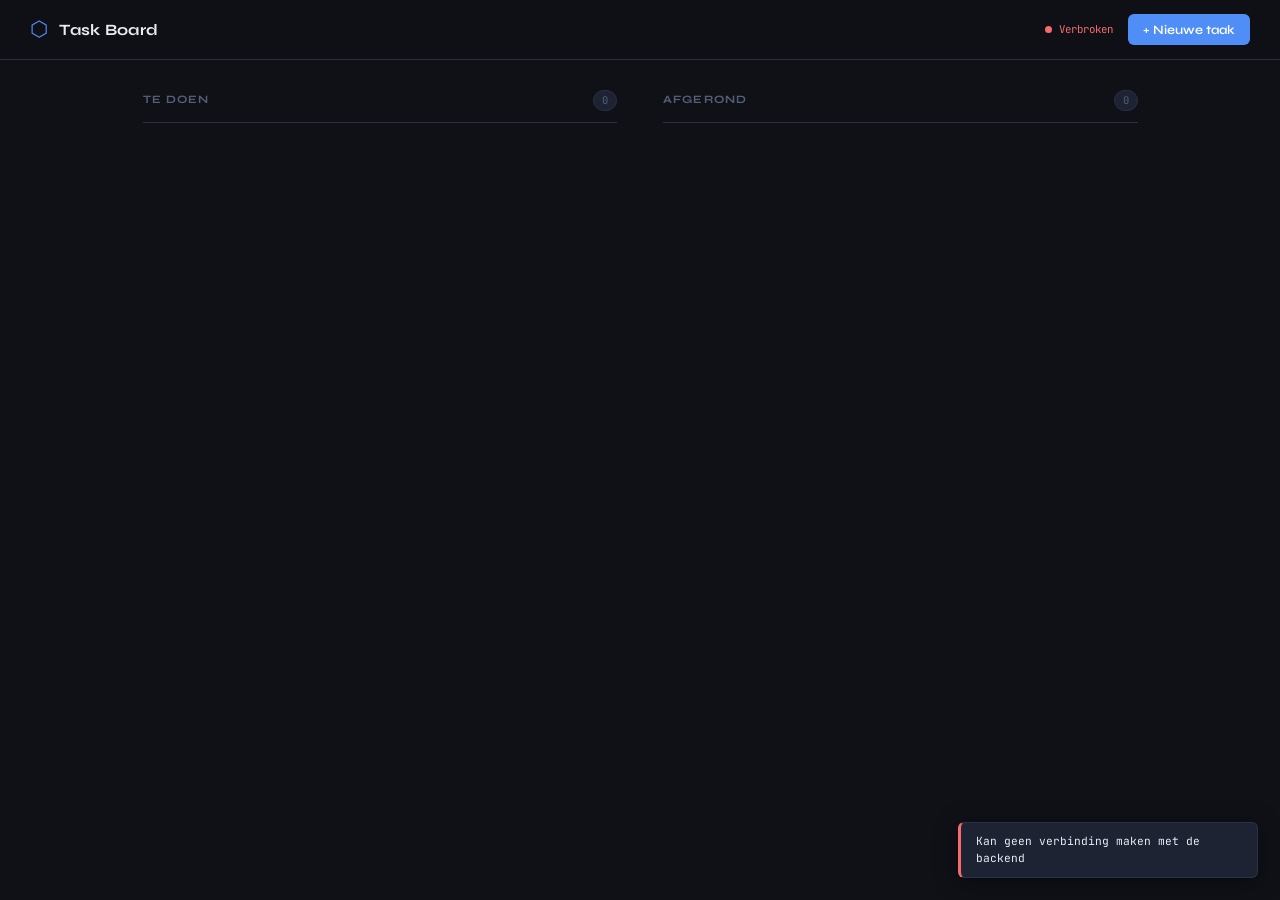
==== frontend/index.html @ 5b2ffd1b "Most implementations General implementation overview: - Config (read .env file) - Task Service (sepa" ====
<!DOCTYPE html>
<html lang="nl">
<head>
  <meta charset="UTF-8" />
  <meta name="viewport" content="width=device-width, initial-scale=1.0" />
  <title>Task Board</title>
  <link rel="preconnect" href="https://fonts.googleapis.com" />
  <link rel="preconnect" href="https://fonts.gstatic.com" crossorigin />
  <link href="https://fonts.googleapis.com/css2?family=Syne:wght@400;600;700;800&family=JetBrains+Mono:wght@400;500&display=swap" rel="stylesheet" />
  <link rel="stylesheet" href="style.css" />
</head>
<body>
  <!-- Header -->
  <header class="header">
    <div class="header-left">
      <span class="logo">⬡</span>
      <h1 class="header-title">Task Board</h1>
    </div>
    <div class="header-right">
      <div class="ws-indicator" id="ws-indicator">
        <span class="ws-dot"></span>
        <span class="ws-label" id="ws-label">Verbinden…</span>
      </div>
      <button class="btn-primary" id="btn-new-task">+ Nieuwe taak</button>
    </div>
  </header>

  <!-- Main columns -->
  <main class="board">
    <section class="column" id="col-todo">
      <div class="column-header">
        <span class="column-title">Te doen</span>
        <span class="column-count" id="count-todo">0</span>
      </div>
      <div class="task-list" id="list-todo"></div>
    </section>

    <div class="column-divider"></div>

    <section class="column" id="col-done">
      <div class="column-header">
        <span class="column-title">Afgerond</span>
        <span class="column-count" id="count-done">0</span>
      </div>
      <div class="task-list" id="list-done"></div>
    </section>
  </main>

  <!-- Empty state -->
  <div class="empty-state hidden" id="empty-state">
    <span class="empty-icon">◫</span>
    <p>Geen taken. Maak er een aan.</p>
  </div>

  <!-- Modal -->
  <div class="modal-backdrop hidden" id="modal-backdrop">
    <div class="modal" role="dialog" aria-modal="true" aria-labelledby="modal-title">
      <div class="modal-header">
        <h2 class="modal-title" id="modal-title">Nieuwe taak</h2>
        <button class="modal-close" id="modal-close" aria-label="Sluiten">✕</button>
      </div>
      <div class="modal-body">
        <div class="field">
          <label class="field-label" for="input-title">Titel <span class="required">*</span></label>
          <input class="field-input" id="input-title" type="text" placeholder="Wat moet er gebeuren?" autocomplete="off" />
        </div>
        <div class="field">
          <label class="field-label" for="input-location">Locatie</label>
          <input class="field-input" id="input-location" type="text" placeholder="Bijv. Gent, Leuven…" autocomplete="off" />
          <span class="field-hint" id="weather-hint"></span>
        </div>
        <div class="field">
          <label class="field-label" for="input-deadline">Deadline</label>
          <input class="field-input" id="input-deadline" type="datetime-local" />
          <button class="clear-btn" id="btn-clear-deadline" type="button">Verwijder deadline</button>
        </div>
        <div class="field" id="field-status" style="display:none">
          <label class="field-label" for="input-status">Status</label>
          <select class="field-input" id="input-status">
            <option value="todo">Te doen</option>
            <option value="done">Afgerond</option>
          </select>
        </div>
      </div>
      <div class="modal-footer">
        <span class="modal-error" id="modal-error"></span>
        <button class="btn-ghost" id="btn-cancel">Annuleer</button>
        <button class="btn-primary" id="btn-save">Opslaan</button>
      </div>
    </div>
  </div>

  <!-- Conflict modal -->
  <div class="modal-backdrop hidden" id="conflict-backdrop">
    <div class="modal modal-sm" role="alertdialog">
      <div class="modal-header">
        <h2 class="modal-title">⚡ Versieconflict</h2>
      </div>
      <div class="modal-body">
        <p class="conflict-text">
          Deze taak werd gewijzigd door een ander kanaal terwijl jij hem aan het bewerken was.<br/>
          De pagina is bijgewerkt met de laatste versie.
        </p>
      </div>
      <div class="modal-footer">
        <button class="btn-primary" id="btn-conflict-ok">Begrepen</button>
      </div>
    </div>
  </div>

  <!-- Toast container -->
  <div class="toast-container" id="toast-container"></div>

  <script src="app.js"></script>
</body>
</html>
---- frontend/style.css ----
/* ===========================
   CSS Variables
   =========================== */
:root {
  --bg:          #0f1117;
  --surface:     #181c27;
  --surface-2:   #1e2333;
  --border:      #2a3045;
  --border-hover:#3d4a6b;

  --text:        #e8ecf4;
  --text-2:      #8b95b0;
  --text-3:      #555f7a;

  --accent:      #4f8ef7;
  --accent-dim:  #1e3a6e;
  --green:       #3ecf8e;
  --green-dim:   #0d3324;
  --red:         #f76b6b;
  --red-dim:     #3d1a1a;
  --amber:       #f5a623;
  --amber-dim:   #3d2a0a;

  --radius:      10px;
  --radius-sm:   6px;
  --shadow:      0 4px 24px rgba(0,0,0,0.4);
  --shadow-sm:   0 2px 8px rgba(0,0,0,0.3);

  --font-ui:     'Syne', sans-serif;
  --font-mono:   'JetBrains Mono', monospace;

  --transition:  200ms cubic-bezier(0.4, 0, 0.2, 1);
}

/* ===========================
   Reset & Base
   =========================== */
*, *::before, *::after { box-sizing: border-box; margin: 0; padding: 0; }

html { font-size: 15px; }

body {
  background: var(--bg);
  color: var(--text);
  font-family: var(--font-ui);
  min-height: 100vh;
  line-height: 1.5;
  -webkit-font-smoothing: antialiased;
}

/* ===========================
   Header
   =========================== */
.header {
  position: sticky;
  top: 0;
  z-index: 100;
  display: flex;
  align-items: center;
  justify-content: space-between;
  padding: 0 2rem;
  height: 60px;
  background: rgba(15, 17, 23, 0.85);
  backdrop-filter: blur(12px);
  border-bottom: 1px solid var(--border);
}

.header-left { display: flex; align-items: center; gap: 0.75rem; }

.logo {
  font-size: 1.4rem;
  color: var(--accent);
  line-height: 1;
}

.header-title {
  font-size: 1.05rem;
  font-weight: 700;
  letter-spacing: 0.02em;
  color: var(--text);
}

.header-right { display: flex; align-items: center; gap: 1rem; }

/* ===========================
   WebSocket indicator
   =========================== */
.ws-indicator {
  display: flex;
  align-items: center;
  gap: 0.45rem;
  font-family: var(--font-mono);
  font-size: 0.72rem;
  color: var(--text-3);
}

.ws-dot {
  width: 7px;
  height: 7px;
  border-radius: 50%;
  background: var(--text-3);
  transition: background var(--transition);
}

.ws-indicator.connected .ws-dot  { background: var(--green); box-shadow: 0 0 6px var(--green); }
.ws-indicator.connected .ws-label { color: var(--green); }
.ws-indicator.disconnected .ws-dot  { background: var(--red); }
.ws-indicator.disconnected .ws-label { color: var(--red); }

/* ===========================
   Buttons
   =========================== */
.btn-primary {
  background: var(--accent);
  color: #fff;
  border: none;
  padding: 0.5rem 1rem;
  border-radius: var(--radius-sm);
  font-family: var(--font-ui);
  font-size: 0.85rem;
  font-weight: 600;
  cursor: pointer;
  transition: opacity var(--transition), transform var(--transition);
  white-space: nowrap;
}
.btn-primary:hover  { opacity: 0.88; }
.btn-primary:active { transform: scale(0.97); }

.btn-ghost {
  background: transparent;
  color: var(--text-2);
  border: 1px solid var(--border);
  padding: 0.5rem 1rem;
  border-radius: var(--radius-sm);
  font-family: var(--font-ui);
  font-size: 0.85rem;
  font-weight: 600;
  cursor: pointer;
  transition: border-color var(--transition), color var(--transition);
}
.btn-ghost:hover { border-color: var(--border-hover); color: var(--text); }

.btn-icon {
  background: transparent;
  border: 1px solid transparent;
  color: var(--text-3);
  padding: 0.3rem;
  border-radius: var(--radius-sm);
  cursor: pointer;
  font-size: 0.8rem;
  line-height: 1;
  transition: background var(--transition), color var(--transition), border-color var(--transition);
  display: flex;
  align-items: center;
  justify-content: center;
  width: 28px;
  height: 28px;
}
.btn-icon:hover { background: var(--surface-2); border-color: var(--border); color: var(--text); }
.btn-icon.danger:hover { background: var(--red-dim); border-color: var(--red); color: var(--red); }
.btn-icon.complete:hover { background: var(--green-dim); border-color: var(--green); color: var(--green); }

.clear-btn {
  background: transparent;
  border: none;
  color: var(--text-3);
  font-family: var(--font-mono);
  font-size: 0.7rem;
  cursor: pointer;
  padding: 0;
  margin-top: 0.35rem;
  transition: color var(--transition);
}
.clear-btn:hover { color: var(--red); }

/* ===========================
   Board layout
   =========================== */
.board {
  display: grid;
  grid-template-columns: 1fr 1px 1fr;
  gap: 0;
  max-width: 1100px;
  margin: 0 auto;
  padding: 2rem 2rem 4rem;
  min-height: calc(100vh - 60px);
}

.column { padding: 0 1.5rem; }

.column-divider {
  background: var(--border);
  margin: 0 0.5rem;
  border-radius: 1px;
}

.column-header {
  display: flex;
  align-items: center;
  justify-content: space-between;
  margin-bottom: 1.25rem;
  padding-bottom: 0.75rem;
  border-bottom: 1px solid var(--border);
}

.column-title {
  font-size: 0.75rem;
  font-weight: 700;
  text-transform: uppercase;
  letter-spacing: 0.1em;
  color: var(--text-3);
}

.column-count {
  font-family: var(--font-mono);
  font-size: 0.7rem;
  background: var(--surface-2);
  color: var(--text-3);
  padding: 0.1rem 0.45rem;
  border-radius: 20px;
  border: 1px solid var(--border);
  min-width: 24px;
  text-align: center;
}

.task-list {
  display: flex;
  flex-direction: column;
  gap: 0.65rem;
}

/* ===========================
   Task card
   =========================== */
.task-card {
  background: var(--surface);
  border: 1px solid var(--border);
  border-radius: var(--radius);
  padding: 0.9rem 1rem;
  transition: border-color var(--transition), box-shadow var(--transition), transform var(--transition);
  animation: card-in 200ms ease both;
}

@keyframes card-in {
  from { opacity: 0; transform: translateY(6px); }
  to   { opacity: 1; transform: translateY(0); }
}

.task-card:hover {
  border-color: var(--border-hover);
  box-shadow: var(--shadow-sm);
}

.task-card.done {
  opacity: 0.55;
}

.task-card-top {
  display: flex;
  align-items: flex-start;
  gap: 0.75rem;
}

.task-check {
  flex-shrink: 0;
  width: 18px;
  height: 18px;
  border-radius: 50%;
  border: 2px solid var(--border-hover);
  margin-top: 2px;
  cursor: pointer;
  transition: background var(--transition), border-color var(--transition);
  display: flex;
  align-items: center;
  justify-content: center;
  font-size: 0.6rem;
  color: transparent;
}
.task-check:hover { border-color: var(--green); }
.task-card.done .task-check {
  background: var(--green);
  border-color: var(--green);
  color: #000;
}

.task-body { flex: 1; min-width: 0; }

.task-title {
  font-size: 0.92rem;
  font-weight: 600;
  color: var(--text);
  word-break: break-word;
  line-height: 1.4;
}

.task-card.done .task-title {
  text-decoration: line-through;
  color: var(--text-3);
}

.task-meta {
  display: flex;
  flex-wrap: wrap;
  gap: 0.4rem;
  margin-top: 0.5rem;
}

.meta-tag {
  display: inline-flex;
  align-items: center;
  gap: 0.25rem;
  font-family: var(--font-mono);
  font-size: 0.68rem;
  color: var(--text-3);
  background: var(--surface-2);
  border: 1px solid var(--border);
  padding: 0.1rem 0.45rem;
  border-radius: 4px;
}

.meta-tag.location { color: var(--accent); border-color: var(--accent-dim); background: rgba(79,142,247,0.06); }
.meta-tag.deadline { color: var(--amber); border-color: var(--amber-dim); background: rgba(245,166,35,0.06); }
.meta-tag.deadline.overdue { color: var(--red); border-color: var(--red-dim); background: rgba(247,107,107,0.06); }
.meta-tag.weather { color: var(--green); border-color: var(--green-dim); background: rgba(62,207,142,0.06); }
.meta-tag.version { color: var(--text-3); }

.task-actions {
  display: flex;
  gap: 0.25rem;
  flex-shrink: 0;
  opacity: 0;
  transition: opacity var(--transition);
}

.task-card:hover .task-actions { opacity: 1; }

/* ===========================
   Empty state
   =========================== */
.empty-state {
  text-align: center;
  padding: 5rem 2rem;
  color: var(--text-3);
}

.empty-icon {
  display: block;
  font-size: 3rem;
  margin-bottom: 1rem;
  opacity: 0.3;
}

.empty-state p {
  font-size: 0.9rem;
}

/* ===========================
   Modal
   =========================== */
.modal-backdrop {
  position: fixed;
  inset: 0;
  background: rgba(0,0,0,0.6);
  backdrop-filter: blur(4px);
  display: flex;
  align-items: center;
  justify-content: center;
  z-index: 200;
  animation: fade-in 150ms ease both;
}

@keyframes fade-in {
  from { opacity: 0; }
  to   { opacity: 1; }
}

.modal {
  background: var(--surface);
  border: 1px solid var(--border);
  border-radius: var(--radius);
  box-shadow: var(--shadow);
  width: 100%;
  max-width: 460px;
  animation: modal-in 200ms cubic-bezier(0.34, 1.56, 0.64, 1) both;
}

.modal-sm { max-width: 360px; }

@keyframes modal-in {
  from { opacity: 0; transform: scale(0.94) translateY(8px); }
  to   { opacity: 1; transform: scale(1) translateY(0); }
}

.modal-header {
  display: flex;
  align-items: center;
  justify-content: space-between;
  padding: 1.1rem 1.25rem 0.75rem;
  border-bottom: 1px solid var(--border);
}

.modal-title {
  font-size: 1rem;
  font-weight: 700;
}

.modal-close {
  background: transparent;
  border: none;
  color: var(--text-3);
  font-size: 0.9rem;
  cursor: pointer;
  padding: 0.25rem;
  border-radius: 4px;
  transition: color var(--transition), background var(--transition);
  line-height: 1;
}
.modal-close:hover { color: var(--text); background: var(--surface-2); }

.modal-body { padding: 1.1rem 1.25rem; display: flex; flex-direction: column; gap: 1rem; }

.modal-footer {
  display: flex;
  align-items: center;
  justify-content: flex-end;
  gap: 0.6rem;
  padding: 0.75rem 1.25rem 1.1rem;
  border-top: 1px solid var(--border);
}

.modal-error {
  flex: 1;
  font-family: var(--font-mono);
  font-size: 0.72rem;
  color: var(--red);
  min-height: 1em;
}

.conflict-text {
  font-size: 0.88rem;
  color: var(--text-2);
  line-height: 1.6;
}

/* ===========================
   Form fields
   =========================== */
.field { display: flex; flex-direction: column; gap: 0.35rem; }

.field-label {
  font-size: 0.75rem;
  font-weight: 600;
  text-transform: uppercase;
  letter-spacing: 0.06em;
  color: var(--text-3);
}

.required { color: var(--accent); }

.field-input {
  background: var(--bg);
  border: 1px solid var(--border);
  border-radius: var(--radius-sm);
  padding: 0.6rem 0.8rem;
  color: var(--text);
  font-family: var(--font-ui);
  font-size: 0.88rem;
  outline: none;
  transition: border-color var(--transition), box-shadow var(--transition);
  width: 100%;
}
.field-input:focus {
  border-color: var(--accent);
  box-shadow: 0 0 0 2px rgba(79, 142, 247, 0.15);
}
.field-input::placeholder { color: var(--text-3); }

select.field-input { cursor: pointer; }

.field-hint {
  font-family: var(--font-mono);
  font-size: 0.7rem;
  color: var(--green);
  min-height: 1em;
}

/* ===========================
   Toast
   =========================== */
.toast-container {
  position: fixed;
  bottom: 1.5rem;
  right: 1.5rem;
  z-index: 300;
  display: flex;
  flex-direction: column;
  gap: 0.5rem;
  pointer-events: none;
}

.toast {
  background: var(--surface-2);
  border: 1px solid var(--border);
  border-radius: var(--radius-sm);
  padding: 0.65rem 1rem;
  font-family: var(--font-mono);
  font-size: 0.75rem;
  color: var(--text);
  box-shadow: var(--shadow);
  pointer-events: all;
  animation: toast-in 250ms ease both;
  max-width: 300px;
}

.toast.success { border-left: 3px solid var(--green); }
.toast.error   { border-left: 3px solid var(--red); }
.toast.info    { border-left: 3px solid var(--accent); }

@keyframes toast-in {
  from { opacity: 0; transform: translateX(12px); }
  to   { opacity: 1; transform: translateX(0); }
}

@keyframes toast-out {
  from { opacity: 1; transform: translateX(0); }
  to   { opacity: 0; transform: translateX(12px); }
}

/* ===========================
   Utility
   =========================== */
.hidden { display: none !important; }

/* ===========================
   Scrollbar
   =========================== */
::-webkit-scrollbar { width: 6px; }
::-webkit-scrollbar-track { background: var(--bg); }
::-webkit-scrollbar-thumb { background: var(--border); border-radius: 3px; }
::-webkit-scrollbar-thumb:hover { background: var(--border-hover); }

/* ===========================
   Responsive
   =========================== */
@media (max-width: 680px) {
  .board {
    grid-template-columns: 1fr;
    grid-template-rows: auto 1px auto;
    padding: 1.25rem 1rem 3rem;
  }
  .column { padding: 0; }
  .column-divider { margin: 0.5rem 0; height: 1px; width: 100%; }
  .header { padding: 0 1rem; }
  .header-title { display: none; }
}
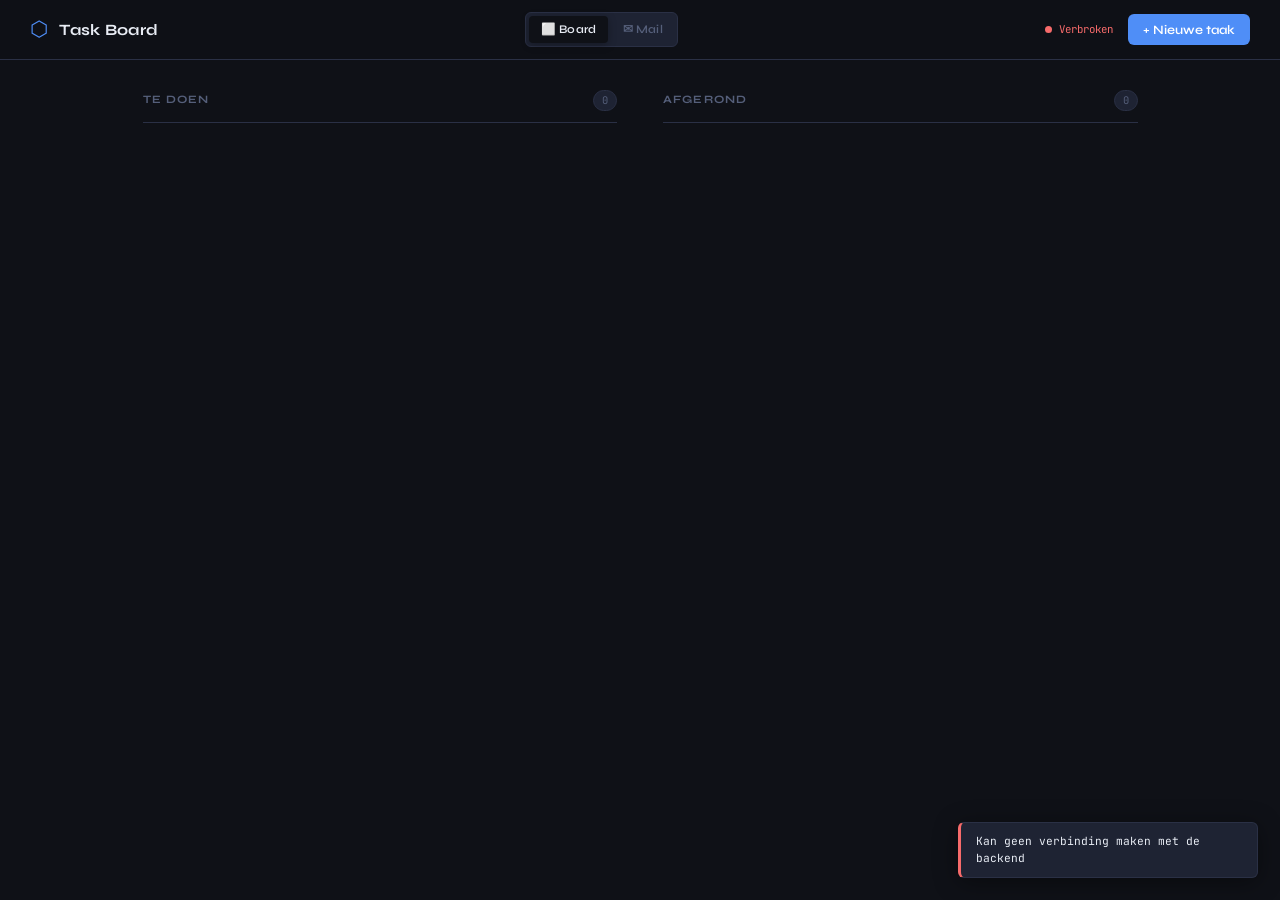
==== commit ac13104e: "Email API + Email frontend - Adding email endpoint to get tasks and give commands. - Adding email fr" ====
--- a/frontend/index.html
+++ b/frontend/index.html
@@ -1,116 +1,130 @@
 <!DOCTYPE html>
 <html lang="nl">
+
 <head>
-  <meta charset="UTF-8" />
-  <meta name="viewport" content="width=device-width, initial-scale=1.0" />
-  <title>Task Board</title>
-  <link rel="preconnect" href="https://fonts.googleapis.com" />
-  <link rel="preconnect" href="https://fonts.gstatic.com" crossorigin />
-  <link href="https://fonts.googleapis.com/css2?family=Syne:wght@400;600;700;800&family=JetBrains+Mono:wght@400;500&display=swap" rel="stylesheet" />
-  <link rel="stylesheet" href="style.css" />
+    <meta charset="UTF-8" />
+    <meta name="viewport" content="width=device-width, initial-scale=1.0" />
+    <title>Task Board</title>
+    <link rel="preconnect" href="https://fonts.googleapis.com" />
+    <link rel="preconnect" href="https://fonts.gstatic.com" crossorigin />
+    <link
+        href="https://fonts.googleapis.com/css2?family=Syne:wght@400;600;700;800&family=JetBrains+Mono:wght@400;500&display=swap"
+        rel="stylesheet" />
+    <link rel="stylesheet" href="style.css" />
 </head>
+
 <body>
-  <!-- Header -->
-  <header class="header">
-    <div class="header-left">
-      <span class="logo">⬡</span>
-      <h1 class="header-title">Task Board</h1>
+    <!-- Header -->
+    <header class="header">
+        <div class="header-left">
+            <span class="logo">⬡</span>
+            <h1 class="header-title">Task Board</h1>
+        </div>
+
+        <!-- Navigatie tussen Board en Mail -->
+        <nav class="nav" aria-label="Paginanavigatie">
+            <a href="index.html" class="nav-link active">⬜ Board</a>
+            <a href="mail.html" class="nav-link">✉ Mail</a>
+        </nav>
+
+        <div class="header-right">
+            <div class="ws-indicator" id="ws-indicator">
+                <span class="ws-dot"></span>
+                <span class="ws-label" id="ws-label">Verbinden…</span>
+            </div>
+            <button class="btn-primary" id="btn-new-task">+ Nieuwe taak</button>
+        </div>
+    </header>
+
+    <!-- Main columns -->
+    <main class="board">
+        <section class="column" id="col-todo">
+            <div class="column-header">
+                <span class="column-title">Te doen</span>
+                <span class="column-count" id="count-todo">0</span>
+            </div>
+            <div class="task-list" id="list-todo"></div>
+        </section>
+
+        <div class="column-divider"></div>
+
+        <section class="column" id="col-done">
+            <div class="column-header">
+                <span class="column-title">Afgerond</span>
+                <span class="column-count" id="count-done">0</span>
+            </div>
+            <div class="task-list" id="list-done"></div>
+        </section>
+    </main>
+
+    <!-- Empty state -->
+    <div class="empty-state hidden" id="empty-state">
+        <span class="empty-icon">◫</span>
+        <p>Geen taken. Maak er een aan.</p>
     </div>
-    <div class="header-right">
-      <div class="ws-indicator" id="ws-indicator">
-        <span class="ws-dot"></span>
-        <span class="ws-label" id="ws-label">Verbinden…</span>
-      </div>
-      <button class="btn-primary" id="btn-new-task">+ Nieuwe taak</button>
+
+    <!-- Modal -->
+    <div class="modal-backdrop hidden" id="modal-backdrop">
+        <div class="modal" role="dialog" aria-modal="true" aria-labelledby="modal-title">
+            <div class="modal-header">
+                <h2 class="modal-title" id="modal-title">Nieuwe taak</h2>
+                <button class="modal-close" id="modal-close" aria-label="Sluiten">✕</button>
+            </div>
+            <div class="modal-body">
+                <div class="field">
+                    <label class="field-label" for="input-title">Titel <span class="required">*</span></label>
+                    <input class="field-input" id="input-title" type="text" placeholder="Wat moet er gebeuren?"
+                        autocomplete="off" />
+                </div>
+                <div class="field">
+                    <label class="field-label" for="input-location">Locatie</label>
+                    <input class="field-input" id="input-location" type="text" placeholder="Bijv. Gent, Leuven…"
+                        autocomplete="off" />
+                    <span class="field-hint" id="weather-hint"></span>
+                </div>
+                <div class="field">
+                    <label class="field-label" for="input-deadline">Deadline</label>
+                    <input class="field-input" id="input-deadline" type="datetime-local" />
+                    <button class="clear-btn" id="btn-clear-deadline" type="button">Verwijder deadline</button>
+                </div>
+                <div class="field" id="field-status" style="display:none">
+                    <label class="field-label" for="input-status">Status</label>
+                    <select class="field-input" id="input-status">
+                        <option value="todo">Te doen</option>
+                        <option value="done">Afgerond</option>
+                    </select>
+                </div>
+            </div>
+            <div class="modal-footer">
+                <span class="modal-error" id="modal-error"></span>
+                <button class="btn-ghost" id="btn-cancel">Annuleer</button>
+                <button class="btn-primary" id="btn-save">Opslaan</button>
+            </div>
+        </div>
     </div>
-  </header>
 
-  <!-- Main columns -->
-  <main class="board">
-    <section class="column" id="col-todo">
-      <div class="column-header">
-        <span class="column-title">Te doen</span>
-        <span class="column-count" id="count-todo">0</span>
-      </div>
-      <div class="task-list" id="list-todo"></div>
-    </section>
+    <!-- Conflict modal -->
+    <div class="modal-backdrop hidden" id="conflict-backdrop">
+        <div class="modal modal-sm" role="alertdialog">
+            <div class="modal-header">
+                <h2 class="modal-title">⚡ Versieconflict</h2>
+            </div>
+            <div class="modal-body">
+                <p class="conflict-text">
+                    Deze taak werd gewijzigd door een ander kanaal terwijl jij hem aan het bewerken was.<br />
+                    De pagina is bijgewerkt met de laatste versie.
+                </p>
+            </div>
+            <div class="modal-footer">
+                <button class="btn-primary" id="btn-conflict-ok">Begrepen</button>
+            </div>
+        </div>
+    </div>
 
-    <div class="column-divider"></div>
+    <!-- Toast container -->
+    <div class="toast-container" id="toast-container"></div>
 
-    <section class="column" id="col-done">
-      <div class="column-header">
-        <span class="column-title">Afgerond</span>
-        <span class="column-count" id="count-done">0</span>
-      </div>
-      <div class="task-list" id="list-done"></div>
-    </section>
-  </main>
+    <script src="app.js"></script>
+</body>
 
-  <!-- Empty state -->
-  <div class="empty-state hidden" id="empty-state">
-    <span class="empty-icon">◫</span>
-    <p>Geen taken. Maak er een aan.</p>
-  </div>
-
-  <!-- Modal -->
-  <div class="modal-backdrop hidden" id="modal-backdrop">
-    <div class="modal" role="dialog" aria-modal="true" aria-labelledby="modal-title">
-      <div class="modal-header">
-        <h2 class="modal-title" id="modal-title">Nieuwe taak</h2>
-        <button class="modal-close" id="modal-close" aria-label="Sluiten">✕</button>
-      </div>
-      <div class="modal-body">
-        <div class="field">
-          <label class="field-label" for="input-title">Titel <span class="required">*</span></label>
-          <input class="field-input" id="input-title" type="text" placeholder="Wat moet er gebeuren?" autocomplete="off" />
-        </div>
-        <div class="field">
-          <label class="field-label" for="input-location">Locatie</label>
-          <input class="field-input" id="input-location" type="text" placeholder="Bijv. Gent, Leuven…" autocomplete="off" />
-          <span class="field-hint" id="weather-hint"></span>
-        </div>
-        <div class="field">
-          <label class="field-label" for="input-deadline">Deadline</label>
-          <input class="field-input" id="input-deadline" type="datetime-local" />
-          <button class="clear-btn" id="btn-clear-deadline" type="button">Verwijder deadline</button>
-        </div>
-        <div class="field" id="field-status" style="display:none">
-          <label class="field-label" for="input-status">Status</label>
-          <select class="field-input" id="input-status">
-            <option value="todo">Te doen</option>
-            <option value="done">Afgerond</option>
-          </select>
-        </div>
-      </div>
-      <div class="modal-footer">
-        <span class="modal-error" id="modal-error"></span>
-        <button class="btn-ghost" id="btn-cancel">Annuleer</button>
-        <button class="btn-primary" id="btn-save">Opslaan</button>
-      </div>
-    </div>
-  </div>
-
-  <!-- Conflict modal -->
-  <div class="modal-backdrop hidden" id="conflict-backdrop">
-    <div class="modal modal-sm" role="alertdialog">
-      <div class="modal-header">
-        <h2 class="modal-title">⚡ Versieconflict</h2>
-      </div>
-      <div class="modal-body">
-        <p class="conflict-text">
-          Deze taak werd gewijzigd door een ander kanaal terwijl jij hem aan het bewerken was.<br/>
-          De pagina is bijgewerkt met de laatste versie.
-        </p>
-      </div>
-      <div class="modal-footer">
-        <button class="btn-primary" id="btn-conflict-ok">Begrepen</button>
-      </div>
-    </div>
-  </div>
-
-  <!-- Toast container -->
-  <div class="toast-container" id="toast-container"></div>
-
-  <script src="app.js"></script>
-</body>
-</html>
+</html>
--- a/frontend/style.css
+++ b/frontend/style.css
@@ -2,554 +2,775 @@
    CSS Variables
    =========================== */
 :root {
-  --bg:          #0f1117;
-  --surface:     #181c27;
-  --surface-2:   #1e2333;
-  --border:      #2a3045;
-  --border-hover:#3d4a6b;
-
-  --text:        #e8ecf4;
-  --text-2:      #8b95b0;
-  --text-3:      #555f7a;
-
-  --accent:      #4f8ef7;
-  --accent-dim:  #1e3a6e;
-  --green:       #3ecf8e;
-  --green-dim:   #0d3324;
-  --red:         #f76b6b;
-  --red-dim:     #3d1a1a;
-  --amber:       #f5a623;
-  --amber-dim:   #3d2a0a;
-
-  --radius:      10px;
-  --radius-sm:   6px;
-  --shadow:      0 4px 24px rgba(0,0,0,0.4);
-  --shadow-sm:   0 2px 8px rgba(0,0,0,0.3);
-
-  --font-ui:     'Syne', sans-serif;
-  --font-mono:   'JetBrains Mono', monospace;
-
-  --transition:  200ms cubic-bezier(0.4, 0, 0.2, 1);
+    --bg: #0f1117;
+    --surface: #181c27;
+    --surface-2: #1e2333;
+    --border: #2a3045;
+    --border-hover: #3d4a6b;
+
+    --text: #e8ecf4;
+    --text-2: #8b95b0;
+    --text-3: #555f7a;
+
+    --accent: #4f8ef7;
+    --accent-dim: #1e3a6e;
+    --green: #3ecf8e;
+    --green-dim: #0d3324;
+    --red: #f76b6b;
+    --red-dim: #3d1a1a;
+    --amber: #f5a623;
+    --amber-dim: #3d2a0a;
+
+    --radius: 10px;
+    --radius-sm: 6px;
+    --shadow: 0 4px 24px rgba(0, 0, 0, 0.4);
+    --shadow-sm: 0 2px 8px rgba(0, 0, 0, 0.3);
+
+    --font-ui: 'Syne', sans-serif;
+    --font-mono: 'JetBrains Mono', monospace;
+
+    --transition: 200ms cubic-bezier(0.4, 0, 0.2, 1);
 }
 
 /* ===========================
    Reset & Base
    =========================== */
-*, *::before, *::after { box-sizing: border-box; margin: 0; padding: 0; }
-
-html { font-size: 15px; }
+*,
+*::before,
+*::after {
+    box-sizing: border-box;
+    margin: 0;
+    padding: 0;
+}
+
+html {
+    font-size: 15px;
+}
 
 body {
-  background: var(--bg);
-  color: var(--text);
-  font-family: var(--font-ui);
-  min-height: 100vh;
-  line-height: 1.5;
-  -webkit-font-smoothing: antialiased;
+    background: var(--bg);
+    color: var(--text);
+    font-family: var(--font-ui);
+    min-height: 100vh;
+    line-height: 1.5;
+    -webkit-font-smoothing: antialiased;
 }
 
 /* ===========================
    Header
    =========================== */
 .header {
-  position: sticky;
-  top: 0;
-  z-index: 100;
-  display: flex;
-  align-items: center;
-  justify-content: space-between;
-  padding: 0 2rem;
-  height: 60px;
-  background: rgba(15, 17, 23, 0.85);
-  backdrop-filter: blur(12px);
-  border-bottom: 1px solid var(--border);
-}
-
-.header-left { display: flex; align-items: center; gap: 0.75rem; }
+    position: sticky;
+    top: 0;
+    z-index: 100;
+    display: flex;
+    align-items: center;
+    justify-content: space-between;
+    padding: 0 2rem;
+    height: 60px;
+    background: rgba(15, 17, 23, 0.85);
+    backdrop-filter: blur(12px);
+    border-bottom: 1px solid var(--border);
+}
+
+.header-left {
+    display: flex;
+    align-items: center;
+    gap: 0.75rem;
+}
 
 .logo {
-  font-size: 1.4rem;
-  color: var(--accent);
-  line-height: 1;
+    font-size: 1.4rem;
+    color: var(--accent);
+    line-height: 1;
 }
 
 .header-title {
-  font-size: 1.05rem;
-  font-weight: 700;
-  letter-spacing: 0.02em;
-  color: var(--text);
-}
-
-.header-right { display: flex; align-items: center; gap: 1rem; }
+    font-size: 1.05rem;
+    font-weight: 700;
+    letter-spacing: 0.02em;
+    color: var(--text);
+}
+
+.header-right {
+    display: flex;
+    align-items: center;
+    gap: 1rem;
+}
 
 /* ===========================
    WebSocket indicator
    =========================== */
 .ws-indicator {
-  display: flex;
-  align-items: center;
-  gap: 0.45rem;
-  font-family: var(--font-mono);
-  font-size: 0.72rem;
-  color: var(--text-3);
+    display: flex;
+    align-items: center;
+    gap: 0.45rem;
+    font-family: var(--font-mono);
+    font-size: 0.72rem;
+    color: var(--text-3);
 }
 
 .ws-dot {
-  width: 7px;
-  height: 7px;
-  border-radius: 50%;
-  background: var(--text-3);
-  transition: background var(--transition);
-}
-
-.ws-indicator.connected .ws-dot  { background: var(--green); box-shadow: 0 0 6px var(--green); }
-.ws-indicator.connected .ws-label { color: var(--green); }
-.ws-indicator.disconnected .ws-dot  { background: var(--red); }
-.ws-indicator.disconnected .ws-label { color: var(--red); }
+    width: 7px;
+    height: 7px;
+    border-radius: 50%;
+    background: var(--text-3);
+    transition: background var(--transition);
+}
+
+.ws-indicator.connected .ws-dot {
+    background: var(--green);
+    box-shadow: 0 0 6px var(--green);
+}
+
+.ws-indicator.connected .ws-label {
+    color: var(--green);
+}
+
+.ws-indicator.disconnected .ws-dot {
+    background: var(--red);
+}
+
+.ws-indicator.disconnected .ws-label {
+    color: var(--red);
+}
 
 /* ===========================
    Buttons
    =========================== */
 .btn-primary {
-  background: var(--accent);
-  color: #fff;
-  border: none;
-  padding: 0.5rem 1rem;
-  border-radius: var(--radius-sm);
-  font-family: var(--font-ui);
-  font-size: 0.85rem;
-  font-weight: 600;
-  cursor: pointer;
-  transition: opacity var(--transition), transform var(--transition);
-  white-space: nowrap;
-}
-.btn-primary:hover  { opacity: 0.88; }
-.btn-primary:active { transform: scale(0.97); }
+    background: var(--accent);
+    color: #fff;
+    border: none;
+    padding: 0.5rem 1rem;
+    border-radius: var(--radius-sm);
+    font-family: var(--font-ui);
+    font-size: 0.85rem;
+    font-weight: 600;
+    cursor: pointer;
+    transition: opacity var(--transition), transform var(--transition);
+    white-space: nowrap;
+}
+
+.btn-primary:hover {
+    opacity: 0.88;
+}
+
+.btn-primary:active {
+    transform: scale(0.97);
+}
 
 .btn-ghost {
-  background: transparent;
-  color: var(--text-2);
-  border: 1px solid var(--border);
-  padding: 0.5rem 1rem;
-  border-radius: var(--radius-sm);
-  font-family: var(--font-ui);
-  font-size: 0.85rem;
-  font-weight: 600;
-  cursor: pointer;
-  transition: border-color var(--transition), color var(--transition);
-}
-.btn-ghost:hover { border-color: var(--border-hover); color: var(--text); }
+    background: transparent;
+    color: var(--text-2);
+    border: 1px solid var(--border);
+    padding: 0.5rem 1rem;
+    border-radius: var(--radius-sm);
+    font-family: var(--font-ui);
+    font-size: 0.85rem;
+    font-weight: 600;
+    cursor: pointer;
+    transition: border-color var(--transition), color var(--transition);
+}
+
+.btn-ghost:hover {
+    border-color: var(--border-hover);
+    color: var(--text);
+}
 
 .btn-icon {
-  background: transparent;
-  border: 1px solid transparent;
-  color: var(--text-3);
-  padding: 0.3rem;
-  border-radius: var(--radius-sm);
-  cursor: pointer;
-  font-size: 0.8rem;
-  line-height: 1;
-  transition: background var(--transition), color var(--transition), border-color var(--transition);
-  display: flex;
-  align-items: center;
-  justify-content: center;
-  width: 28px;
-  height: 28px;
-}
-.btn-icon:hover { background: var(--surface-2); border-color: var(--border); color: var(--text); }
-.btn-icon.danger:hover { background: var(--red-dim); border-color: var(--red); color: var(--red); }
-.btn-icon.complete:hover { background: var(--green-dim); border-color: var(--green); color: var(--green); }
+    background: transparent;
+    border: 1px solid transparent;
+    color: var(--text-3);
+    padding: 0.3rem;
+    border-radius: var(--radius-sm);
+    cursor: pointer;
+    font-size: 0.8rem;
+    line-height: 1;
+    transition: background var(--transition), color var(--transition), border-color var(--transition);
+    display: flex;
+    align-items: center;
+    justify-content: center;
+    width: 28px;
+    height: 28px;
+}
+
+.btn-icon:hover {
+    background: var(--surface-2);
+    border-color: var(--border);
+    color: var(--text);
+}
+
+.btn-icon.danger:hover {
+    background: var(--red-dim);
+    border-color: var(--red);
+    color: var(--red);
+}
+
+.btn-icon.complete:hover {
+    background: var(--green-dim);
+    border-color: var(--green);
+    color: var(--green);
+}
 
 .clear-btn {
-  background: transparent;
-  border: none;
-  color: var(--text-3);
-  font-family: var(--font-mono);
-  font-size: 0.7rem;
-  cursor: pointer;
-  padding: 0;
-  margin-top: 0.35rem;
-  transition: color var(--transition);
-}
-.clear-btn:hover { color: var(--red); }
+    background: transparent;
+    border: none;
+    color: var(--text-3);
+    font-family: var(--font-mono);
+    font-size: 0.7rem;
+    cursor: pointer;
+    padding: 0;
+    margin-top: 0.35rem;
+    transition: color var(--transition);
+}
+
+.clear-btn:hover {
+    color: var(--red);
+}
 
 /* ===========================
    Board layout
    =========================== */
 .board {
-  display: grid;
-  grid-template-columns: 1fr 1px 1fr;
-  gap: 0;
-  max-width: 1100px;
-  margin: 0 auto;
-  padding: 2rem 2rem 4rem;
-  min-height: calc(100vh - 60px);
-}
-
-.column { padding: 0 1.5rem; }
+    display: grid;
+    grid-template-columns: 1fr 1px 1fr;
+    gap: 0;
+    max-width: 1100px;
+    margin: 0 auto;
+    padding: 2rem 2rem 4rem;
+    min-height: calc(100vh - 60px);
+}
+
+.column {
+    padding: 0 1.5rem;
+}
 
 .column-divider {
-  background: var(--border);
-  margin: 0 0.5rem;
-  border-radius: 1px;
+    background: var(--border);
+    margin: 0 0.5rem;
+    border-radius: 1px;
 }
 
 .column-header {
-  display: flex;
-  align-items: center;
-  justify-content: space-between;
-  margin-bottom: 1.25rem;
-  padding-bottom: 0.75rem;
-  border-bottom: 1px solid var(--border);
+    display: flex;
+    align-items: center;
+    justify-content: space-between;
+    margin-bottom: 1.25rem;
+    padding-bottom: 0.75rem;
+    border-bottom: 1px solid var(--border);
 }
 
 .column-title {
-  font-size: 0.75rem;
-  font-weight: 700;
-  text-transform: uppercase;
-  letter-spacing: 0.1em;
-  color: var(--text-3);
+    font-size: 0.75rem;
+    font-weight: 700;
+    text-transform: uppercase;
+    letter-spacing: 0.1em;
+    color: var(--text-3);
 }
 
 .column-count {
-  font-family: var(--font-mono);
-  font-size: 0.7rem;
-  background: var(--surface-2);
-  color: var(--text-3);
-  padding: 0.1rem 0.45rem;
-  border-radius: 20px;
-  border: 1px solid var(--border);
-  min-width: 24px;
-  text-align: center;
+    font-family: var(--font-mono);
+    font-size: 0.7rem;
+    background: var(--surface-2);
+    color: var(--text-3);
+    padding: 0.1rem 0.45rem;
+    border-radius: 20px;
+    border: 1px solid var(--border);
+    min-width: 24px;
+    text-align: center;
 }
 
 .task-list {
-  display: flex;
-  flex-direction: column;
-  gap: 0.65rem;
+    display: flex;
+    flex-direction: column;
+    gap: 0.65rem;
 }
 
 /* ===========================
    Task card
    =========================== */
 .task-card {
-  background: var(--surface);
-  border: 1px solid var(--border);
-  border-radius: var(--radius);
-  padding: 0.9rem 1rem;
-  transition: border-color var(--transition), box-shadow var(--transition), transform var(--transition);
-  animation: card-in 200ms ease both;
+    background: var(--surface);
+    border: 1px solid var(--border);
+    border-radius: var(--radius);
+    padding: 0.9rem 1rem;
+    transition: border-color var(--transition), box-shadow var(--transition), transform var(--transition);
+    animation: card-in 200ms ease both;
 }
 
 @keyframes card-in {
-  from { opacity: 0; transform: translateY(6px); }
-  to   { opacity: 1; transform: translateY(0); }
+    from {
+        opacity: 0;
+        transform: translateY(6px);
+    }
+
+    to {
+        opacity: 1;
+        transform: translateY(0);
+    }
 }
 
 .task-card:hover {
-  border-color: var(--border-hover);
-  box-shadow: var(--shadow-sm);
+    border-color: var(--border-hover);
+    box-shadow: var(--shadow-sm);
 }
 
 .task-card.done {
-  opacity: 0.55;
+    opacity: 0.55;
 }
 
 .task-card-top {
-  display: flex;
-  align-items: flex-start;
-  gap: 0.75rem;
+    display: flex;
+    align-items: flex-start;
+    gap: 0.75rem;
 }
 
 .task-check {
-  flex-shrink: 0;
-  width: 18px;
-  height: 18px;
-  border-radius: 50%;
-  border: 2px solid var(--border-hover);
-  margin-top: 2px;
-  cursor: pointer;
-  transition: background var(--transition), border-color var(--transition);
-  display: flex;
-  align-items: center;
-  justify-content: center;
-  font-size: 0.6rem;
-  color: transparent;
-}
-.task-check:hover { border-color: var(--green); }
+    flex-shrink: 0;
+    width: 18px;
+    height: 18px;
+    border-radius: 50%;
+    border: 2px solid var(--border-hover);
+    margin-top: 2px;
+    cursor: pointer;
+    transition: background var(--transition), border-color var(--transition);
+    display: flex;
+    align-items: center;
+    justify-content: center;
+    font-size: 0.6rem;
+    color: transparent;
+}
+
+.task-check:hover {
+    border-color: var(--green);
+}
+
 .task-card.done .task-check {
-  background: var(--green);
-  border-color: var(--green);
-  color: #000;
-}
-
-.task-body { flex: 1; min-width: 0; }
+    background: var(--green);
+    border-color: var(--green);
+    color: #000;
+}
+
+.task-body {
+    flex: 1;
+    min-width: 0;
+}
 
 .task-title {
-  font-size: 0.92rem;
-  font-weight: 600;
-  color: var(--text);
-  word-break: break-word;
-  line-height: 1.4;
+    font-size: 0.92rem;
+    font-weight: 600;
+    color: var(--text);
+    word-break: break-word;
+    line-height: 1.4;
 }
 
 .task-card.done .task-title {
-  text-decoration: line-through;
-  color: var(--text-3);
+    text-decoration: line-through;
+    color: var(--text-3);
 }
 
 .task-meta {
-  display: flex;
-  flex-wrap: wrap;
-  gap: 0.4rem;
-  margin-top: 0.5rem;
+    display: flex;
+    flex-wrap: wrap;
+    gap: 0.4rem;
+    margin-top: 0.5rem;
 }
 
 .meta-tag {
-  display: inline-flex;
-  align-items: center;
-  gap: 0.25rem;
-  font-family: var(--font-mono);
-  font-size: 0.68rem;
-  color: var(--text-3);
-  background: var(--surface-2);
-  border: 1px solid var(--border);
-  padding: 0.1rem 0.45rem;
-  border-radius: 4px;
-}
-
-.meta-tag.location { color: var(--accent); border-color: var(--accent-dim); background: rgba(79,142,247,0.06); }
-.meta-tag.deadline { color: var(--amber); border-color: var(--amber-dim); background: rgba(245,166,35,0.06); }
-.meta-tag.deadline.overdue { color: var(--red); border-color: var(--red-dim); background: rgba(247,107,107,0.06); }
-.meta-tag.weather { color: var(--green); border-color: var(--green-dim); background: rgba(62,207,142,0.06); }
-.meta-tag.version { color: var(--text-3); }
+    display: inline-flex;
+    align-items: center;
+    gap: 0.25rem;
+    font-family: var(--font-mono);
+    font-size: 0.68rem;
+    color: var(--text-3);
+    background: var(--surface-2);
+    border: 1px solid var(--border);
+    padding: 0.1rem 0.45rem;
+    border-radius: 4px;
+}
+
+.meta-tag.location {
+    color: var(--accent);
+    border-color: var(--accent-dim);
+    background: rgba(79, 142, 247, 0.06);
+}
+
+.meta-tag.deadline {
+    color: var(--amber);
+    border-color: var(--amber-dim);
+    background: rgba(245, 166, 35, 0.06);
+}
+
+.meta-tag.deadline.overdue {
+    color: var(--red);
+    border-color: var(--red-dim);
+    background: rgba(247, 107, 107, 0.06);
+}
+
+.meta-tag.weather {
+    color: var(--green);
+    border-color: var(--green-dim);
+    background: rgba(62, 207, 142, 0.06);
+}
+
+.meta-tag.version {
+    color: var(--text-3);
+}
 
 .task-actions {
-  display: flex;
-  gap: 0.25rem;
-  flex-shrink: 0;
-  opacity: 0;
-  transition: opacity var(--transition);
-}
-
-.task-card:hover .task-actions { opacity: 1; }
+    display: flex;
+    gap: 0.25rem;
+    flex-shrink: 0;
+    opacity: 0;
+    transition: opacity var(--transition);
+}
+
+.task-card:hover .task-actions {
+    opacity: 1;
+}
 
 /* ===========================
    Empty state
    =========================== */
 .empty-state {
-  text-align: center;
-  padding: 5rem 2rem;
-  color: var(--text-3);
+    text-align: center;
+    padding: 5rem 2rem;
+    color: var(--text-3);
 }
 
 .empty-icon {
-  display: block;
-  font-size: 3rem;
-  margin-bottom: 1rem;
-  opacity: 0.3;
+    display: block;
+    font-size: 3rem;
+    margin-bottom: 1rem;
+    opacity: 0.3;
 }
 
 .empty-state p {
-  font-size: 0.9rem;
+    font-size: 0.9rem;
 }
 
 /* ===========================
    Modal
    =========================== */
 .modal-backdrop {
-  position: fixed;
-  inset: 0;
-  background: rgba(0,0,0,0.6);
-  backdrop-filter: blur(4px);
-  display: flex;
-  align-items: center;
-  justify-content: center;
-  z-index: 200;
-  animation: fade-in 150ms ease both;
+    position: fixed;
+    inset: 0;
+    background: rgba(0, 0, 0, 0.6);
+    backdrop-filter: blur(4px);
+    display: flex;
+    align-items: center;
+    justify-content: center;
+    z-index: 200;
+    animation: fade-in 150ms ease both;
 }
 
 @keyframes fade-in {
-  from { opacity: 0; }
-  to   { opacity: 1; }
+    from {
+        opacity: 0;
+    }
+
+    to {
+        opacity: 1;
+    }
 }
 
 .modal {
-  background: var(--surface);
-  border: 1px solid var(--border);
-  border-radius: var(--radius);
-  box-shadow: var(--shadow);
-  width: 100%;
-  max-width: 460px;
-  animation: modal-in 200ms cubic-bezier(0.34, 1.56, 0.64, 1) both;
-}
-
-.modal-sm { max-width: 360px; }
+    background: var(--surface);
+    border: 1px solid var(--border);
+    border-radius: var(--radius);
+    box-shadow: var(--shadow);
+    width: 100%;
+    max-width: 460px;
+    animation: modal-in 200ms cubic-bezier(0.34, 1.56, 0.64, 1) both;
+}
+
+.modal-sm {
+    max-width: 360px;
+}
 
 @keyframes modal-in {
-  from { opacity: 0; transform: scale(0.94) translateY(8px); }
-  to   { opacity: 1; transform: scale(1) translateY(0); }
+    from {
+        opacity: 0;
+        transform: scale(0.94) translateY(8px);
+    }
+
+    to {
+        opacity: 1;
+        transform: scale(1) translateY(0);
+    }
 }
 
 .modal-header {
-  display: flex;
-  align-items: center;
-  justify-content: space-between;
-  padding: 1.1rem 1.25rem 0.75rem;
-  border-bottom: 1px solid var(--border);
+    display: flex;
+    align-items: center;
+    justify-content: space-between;
+    padding: 1.1rem 1.25rem 0.75rem;
+    border-bottom: 1px solid var(--border);
 }
 
 .modal-title {
-  font-size: 1rem;
-  font-weight: 700;
+    font-size: 1rem;
+    font-weight: 700;
 }
 
 .modal-close {
-  background: transparent;
-  border: none;
-  color: var(--text-3);
-  font-size: 0.9rem;
-  cursor: pointer;
-  padding: 0.25rem;
-  border-radius: 4px;
-  transition: color var(--transition), background var(--transition);
-  line-height: 1;
-}
-.modal-close:hover { color: var(--text); background: var(--surface-2); }
-
-.modal-body { padding: 1.1rem 1.25rem; display: flex; flex-direction: column; gap: 1rem; }
+    background: transparent;
+    border: none;
+    color: var(--text-3);
+    font-size: 0.9rem;
+    cursor: pointer;
+    padding: 0.25rem;
+    border-radius: 4px;
+    transition: color var(--transition), background var(--transition);
+    line-height: 1;
+}
+
+.modal-close:hover {
+    color: var(--text);
+    background: var(--surface-2);
+}
+
+.modal-body {
+    padding: 1.1rem 1.25rem;
+    display: flex;
+    flex-direction: column;
+    gap: 1rem;
+}
 
 .modal-footer {
-  display: flex;
-  align-items: center;
-  justify-content: flex-end;
-  gap: 0.6rem;
-  padding: 0.75rem 1.25rem 1.1rem;
-  border-top: 1px solid var(--border);
+    display: flex;
+    align-items: center;
+    justify-content: flex-end;
+    gap: 0.6rem;
+    padding: 0.75rem 1.25rem 1.1rem;
+    border-top: 1px solid var(--border);
 }
 
 .modal-error {
-  flex: 1;
-  font-family: var(--font-mono);
-  font-size: 0.72rem;
-  color: var(--red);
-  min-height: 1em;
+    flex: 1;
+    font-family: var(--font-mono);
+    font-size: 0.72rem;
+    color: var(--red);
+    min-height: 1em;
 }
 
 .conflict-text {
-  font-size: 0.88rem;
-  color: var(--text-2);
-  line-height: 1.6;
+    font-size: 0.88rem;
+    color: var(--text-2);
+    line-height: 1.6;
 }
 
 /* ===========================
    Form fields
    =========================== */
-.field { display: flex; flex-direction: column; gap: 0.35rem; }
+.field {
+    display: flex;
+    flex-direction: column;
+    gap: 0.35rem;
+}
 
 .field-label {
-  font-size: 0.75rem;
-  font-weight: 600;
-  text-transform: uppercase;
-  letter-spacing: 0.06em;
-  color: var(--text-3);
-}
-
-.required { color: var(--accent); }
+    font-size: 0.75rem;
+    font-weight: 600;
+    text-transform: uppercase;
+    letter-spacing: 0.06em;
+    color: var(--text-3);
+}
+
+.required {
+    color: var(--accent);
+}
 
 .field-input {
-  background: var(--bg);
-  border: 1px solid var(--border);
-  border-radius: var(--radius-sm);
-  padding: 0.6rem 0.8rem;
-  color: var(--text);
-  font-family: var(--font-ui);
-  font-size: 0.88rem;
-  outline: none;
-  transition: border-color var(--transition), box-shadow var(--transition);
-  width: 100%;
-}
+    background: var(--bg);
+    border: 1px solid var(--border);
+    border-radius: var(--radius-sm);
+    padding: 0.6rem 0.8rem;
+    color: var(--text);
+    font-family: var(--font-ui);
+    font-size: 0.88rem;
+    outline: none;
+    transition: border-color var(--transition), box-shadow var(--transition);
+    width: 100%;
+}
+
 .field-input:focus {
-  border-color: var(--accent);
-  box-shadow: 0 0 0 2px rgba(79, 142, 247, 0.15);
-}
-.field-input::placeholder { color: var(--text-3); }
-
-select.field-input { cursor: pointer; }
+    border-color: var(--accent);
+    box-shadow: 0 0 0 2px rgba(79, 142, 247, 0.15);
+}
+
+.field-input::placeholder {
+    color: var(--text-3);
+}
+
+select.field-input {
+    cursor: pointer;
+}
 
 .field-hint {
-  font-family: var(--font-mono);
-  font-size: 0.7rem;
-  color: var(--green);
-  min-height: 1em;
+    font-family: var(--font-mono);
+    font-size: 0.7rem;
+    color: var(--green);
+    min-height: 1em;
 }
 
 /* ===========================
    Toast
    =========================== */
 .toast-container {
-  position: fixed;
-  bottom: 1.5rem;
-  right: 1.5rem;
-  z-index: 300;
-  display: flex;
-  flex-direction: column;
-  gap: 0.5rem;
-  pointer-events: none;
+    position: fixed;
+    bottom: 1.5rem;
+    right: 1.5rem;
+    z-index: 300;
+    display: flex;
+    flex-direction: column;
+    gap: 0.5rem;
+    pointer-events: none;
 }
 
 .toast {
-  background: var(--surface-2);
-  border: 1px solid var(--border);
-  border-radius: var(--radius-sm);
-  padding: 0.65rem 1rem;
-  font-family: var(--font-mono);
-  font-size: 0.75rem;
-  color: var(--text);
-  box-shadow: var(--shadow);
-  pointer-events: all;
-  animation: toast-in 250ms ease both;
-  max-width: 300px;
-}
-
-.toast.success { border-left: 3px solid var(--green); }
-.toast.error   { border-left: 3px solid var(--red); }
-.toast.info    { border-left: 3px solid var(--accent); }
+    background: var(--surface-2);
+    border: 1px solid var(--border);
+    border-radius: var(--radius-sm);
+    padding: 0.65rem 1rem;
+    font-family: var(--font-mono);
+    font-size: 0.75rem;
+    color: var(--text);
+    box-shadow: var(--shadow);
+    pointer-events: all;
+    animation: toast-in 250ms ease both;
+    max-width: 300px;
+}
+
+.toast.success {
+    border-left: 3px solid var(--green);
+}
+
+.toast.error {
+    border-left: 3px solid var(--red);
+}
+
+.toast.info {
+    border-left: 3px solid var(--accent);
+}
 
 @keyframes toast-in {
-  from { opacity: 0; transform: translateX(12px); }
-  to   { opacity: 1; transform: translateX(0); }
+    from {
+        opacity: 0;
+        transform: translateX(12px);
+    }
+
+    to {
+        opacity: 1;
+        transform: translateX(0);
+    }
 }
 
 @keyframes toast-out {
-  from { opacity: 1; transform: translateX(0); }
-  to   { opacity: 0; transform: translateX(12px); }
+    from {
+        opacity: 1;
+        transform: translateX(0);
+    }
+
+    to {
+        opacity: 0;
+        transform: translateX(12px);
+    }
 }
 
 /* ===========================
    Utility
    =========================== */
-.hidden { display: none !important; }
+.hidden {
+    display: none !important;
+}
 
 /* ===========================
    Scrollbar
    =========================== */
-::-webkit-scrollbar { width: 6px; }
-::-webkit-scrollbar-track { background: var(--bg); }
-::-webkit-scrollbar-thumb { background: var(--border); border-radius: 3px; }
-::-webkit-scrollbar-thumb:hover { background: var(--border-hover); }
+::-webkit-scrollbar {
+    width: 6px;
+}
+
+::-webkit-scrollbar-track {
+    background: var(--bg);
+}
+
+::-webkit-scrollbar-thumb {
+    background: var(--border);
+    border-radius: 3px;
+}
+
+::-webkit-scrollbar-thumb:hover {
+    background: var(--border-hover);
+}
 
 /* ===========================
    Responsive
    =========================== */
 @media (max-width: 680px) {
-  .board {
-    grid-template-columns: 1fr;
-    grid-template-rows: auto 1px auto;
-    padding: 1.25rem 1rem 3rem;
-  }
-  .column { padding: 0; }
-  .column-divider { margin: 0.5rem 0; height: 1px; width: 100%; }
-  .header { padding: 0 1rem; }
-  .header-title { display: none; }
-}
+    .board {
+        grid-template-columns: 1fr;
+        grid-template-rows: auto 1px auto;
+        padding: 1.25rem 1rem 3rem;
+    }
+
+    .column {
+        padding: 0;
+    }
+
+    .column-divider {
+        margin: 0.5rem 0;
+        height: 1px;
+        width: 100%;
+    }
+
+    .header {
+        padding: 0 1rem;
+    }
+
+    .header-title {
+        display: none;
+    }
+}
+
+/* ===========================
+   Navigation links
+   =========================== */
+
+.nav {
+    display: flex;
+    align-items: center;
+    gap: 0.25rem;
+    background: var(--surface-2);
+    border: 1px solid var(--border);
+    border-radius: var(--radius-sm);
+    padding: 0.2rem;
+}
+
+.nav-link {
+    display: inline-flex;
+    align-items: center;
+    gap: 0.4rem;
+    padding: 0.3rem 0.75rem;
+    border-radius: 4px;
+    font-family: var(--font-ui);
+    font-size: 0.78rem;
+    font-weight: 600;
+    color: var(--text-3);
+    text-decoration: none;
+    transition: background var(--transition), color var(--transition);
+    letter-spacing: 0.02em;
+}
+
+.nav-link:hover {
+    color: var(--text-2);
+    background: var(--surface);
+}
+
+.nav-link.active {
+    background: var(--bg);
+    color: var(--text);
+    box-shadow: var(--shadow-sm);
+}
